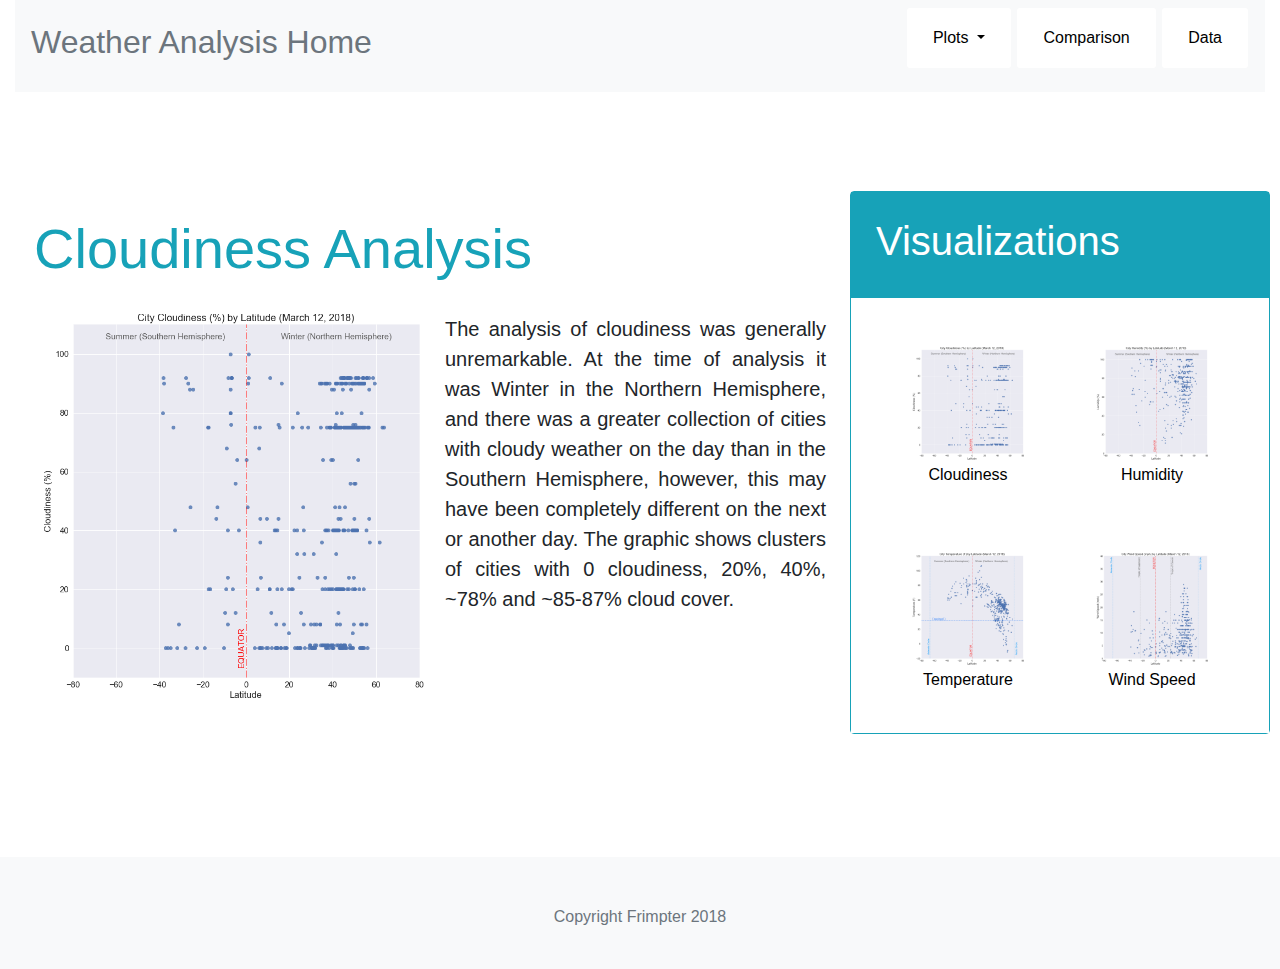
==== Cloudiness.html @ e0204baf "Add files via upload" ====
<!--HW10_HTML+CSS >> CLOUDINESS-->

<!DOCTYPE html>
<html lang="en">

<head class="head">
    <meta charset="UTF-8">
    <meta name="viewport" content="width=device-width, initial-scale=1, shrink-to-fit=no">
    <title>Frimpter HW10</title>
    <link rel="stylesheet" href="https://stackpath.bootstrapcdn.com/bootstrap/4.1.0/css/bootstrap.min.css">
    <link rel="stylesheet" href="Frimpter HW10_HTML_CSS.css">
</head>

<body class="body">

    <!--NAVIGATION BAR-->
    <div class="container-fluid">
        <nav class="navbar navbar-light bg-light">
            <a class="navbar-brand text-secondary" href="Frimpter HW10_HTML_CSS.html">
                <h2>Weather Analysis Home</h2>
            </a>
            <ul>
                <li class="nav-item dropdown">
                    <a class="nav-link dropdown-toggle" href="#" id="navbarDropdown" role="button" data-toggle="dropdown" aria-haspopup="true"
                        aria-expanded="false">
                        Plots
                    </a>
                    <div class="dropdown-menu" aria-labelledby="navbarDropdown">
                        <a class="dropdown-item" href="Cloudiness.html">Cloudiness</a>
                        <a class="dropdown-item" href="Humidity.html">Humidity</a>
                        <a class="dropdown-item" href="Temperature.html">Temperature</a>
                        <a class="dropdown-item" href="WindSpeed.html">Wind Speed</a>
                        <div class="dropdown-divider"></div>
                    </div>
                </li>
                <li class="nav-item">
                    <a class="nav-link" href="Comparison.html">Comparison</a>
                </li>
                <li class="nav-item">
                    <a class="nav-link" href="Data.html">Data</a>
                </li>
            </ul>
        </nav>
    </div>

    <!--ROW 1-->
    <div class="row">
        <br>
    </div>

    <!--ROW 2-->

    <div class="row">

        <!--COLUMN 1-->
        <div class="col-sm-12 col-md-8 px-4" background-color="#ffffff">
            <br>
            <h1 class="display-4 text-info">
                <strong>Cloudiness Analysis</strong>
            </h1>
            <br>

            <img src="HW6_Latitude_vs_Cloudiness.png" class="figure-img img-responsive rounded float-left gap-right" alt="An amazing Pandas figure generated from scratch with luv."
                width="50%">

            <p class="lead text-justify">The analysis of cloudiness was generally unremarkable. At the time of analysis it was Winter in the Northern Hemisphere, and there was a greater collection of cities with cloudy weather on the day than in the Southern Hemisphere, however, this may have been completely different on the next or another day. The graphic shows clusters of cities with 0 cloudiness, 20%, 40%, ~78% and ~85-87% cloud cover. 
            </p>

        </div>

        <!--COLUMN 2-->
        <div class="col-sm-12 col-md-4 border border-info rounded">
            <div class="row bg-info">
                <br>
                <h1 class="h1 text-white">Visualizations</h1>
                <br>
            </div>

            <!--Two columns with thumbnails of the available images-->
            <div class="row bg-white">
                <div class="col-md-6">
                    <br>
                    <div class="thumbnail">
                        <a href="Cloudiness.html" class="a">
                            <img src="HW6_Latitude_vs_Cloudiness.png" alt="Fig1" style="width:75%">
                            <div class="caption">
                                <p>Cloudiness</p>
                            </div>
                        </a>
                    </div>
                </div>
                <div class="col-md-6">
                    <br>
                    <div class="thumbnail">
                        <a href="Humidity.html" class="a">
                            <img src="HW6_Latitude_vs_Humidity.png" alt="Fig 2" style="width:75%">
                            <div class="caption">
                                <p>Humidity</p>
                            </div>
                        </a>
                    </div>
                </div>
            </div>
            <div class="row bg-white">
                <div class="col-md-6">
                    <div class="thumbnail">
                        <a href="Temperature.html" class="a">
                            <img src="HW6_Latitude_vs_Temperature.png" alt="Fig3" style="width:75%">
                            <div class="caption">
                                <p>Temperature</p>
                            </div>
                        </a>
                    </div>
                </div>
                <div class="col-md-6">
                    <div class="thumbnail">
                        <a href="WindSpeed.html" class="a">
                            <img src="HW6_Latitude_vs_WindSpeed.png" alt="Fig 4" style="width:75%">
                            <div class="caption">
                                <p>Wind Speed</p>
                            </div>
                        </a>
                    </div>
                </div>
            </div>

            <!--End thumbnails-->

        </div>

    </div>
    <div class="row">
        <br>
        <br>
    </div>
</body>

<footer class="page-footer font-small bg-light text-center">
    <br>
    <br>
    <p class="text-muted">Copyright Frimpter 2018</p>
    <br>
</footer>

</html>
---- Frimpter HW10_HTML_CSS.css ----
<!--HW10_HTML+CSS CSS FILE-->


/* Giving our navbar some padding and a background color */
.navbar {
  padding: 10px;
  background: #ffffff;
}

/* Making our navbar li's inline-block elements */
.navbar li {
  display: inline-block;
  padding: 10px;
  margin-right: 1px;
  margin-left: 1px;
  cursor: pointer;
  background: #ffffff;
  border-radius: 3px;
}

/* Getting rid of the default link styles here */
.navbar li a {
  color: #000;
  text-decoration: none;
}

/* All link styles to black */
.a {
  color: #000;
  text-decoration: none;
}

.head {
  background: #DCDCDC
}

.row {
  padding: 25px;

}

.col {
  padding: 5px;
}

.caption {
  text-align: center;
}

.thumbnail {
  text-align: center;
}

.gap-right {
  margin-right: 15px;
}
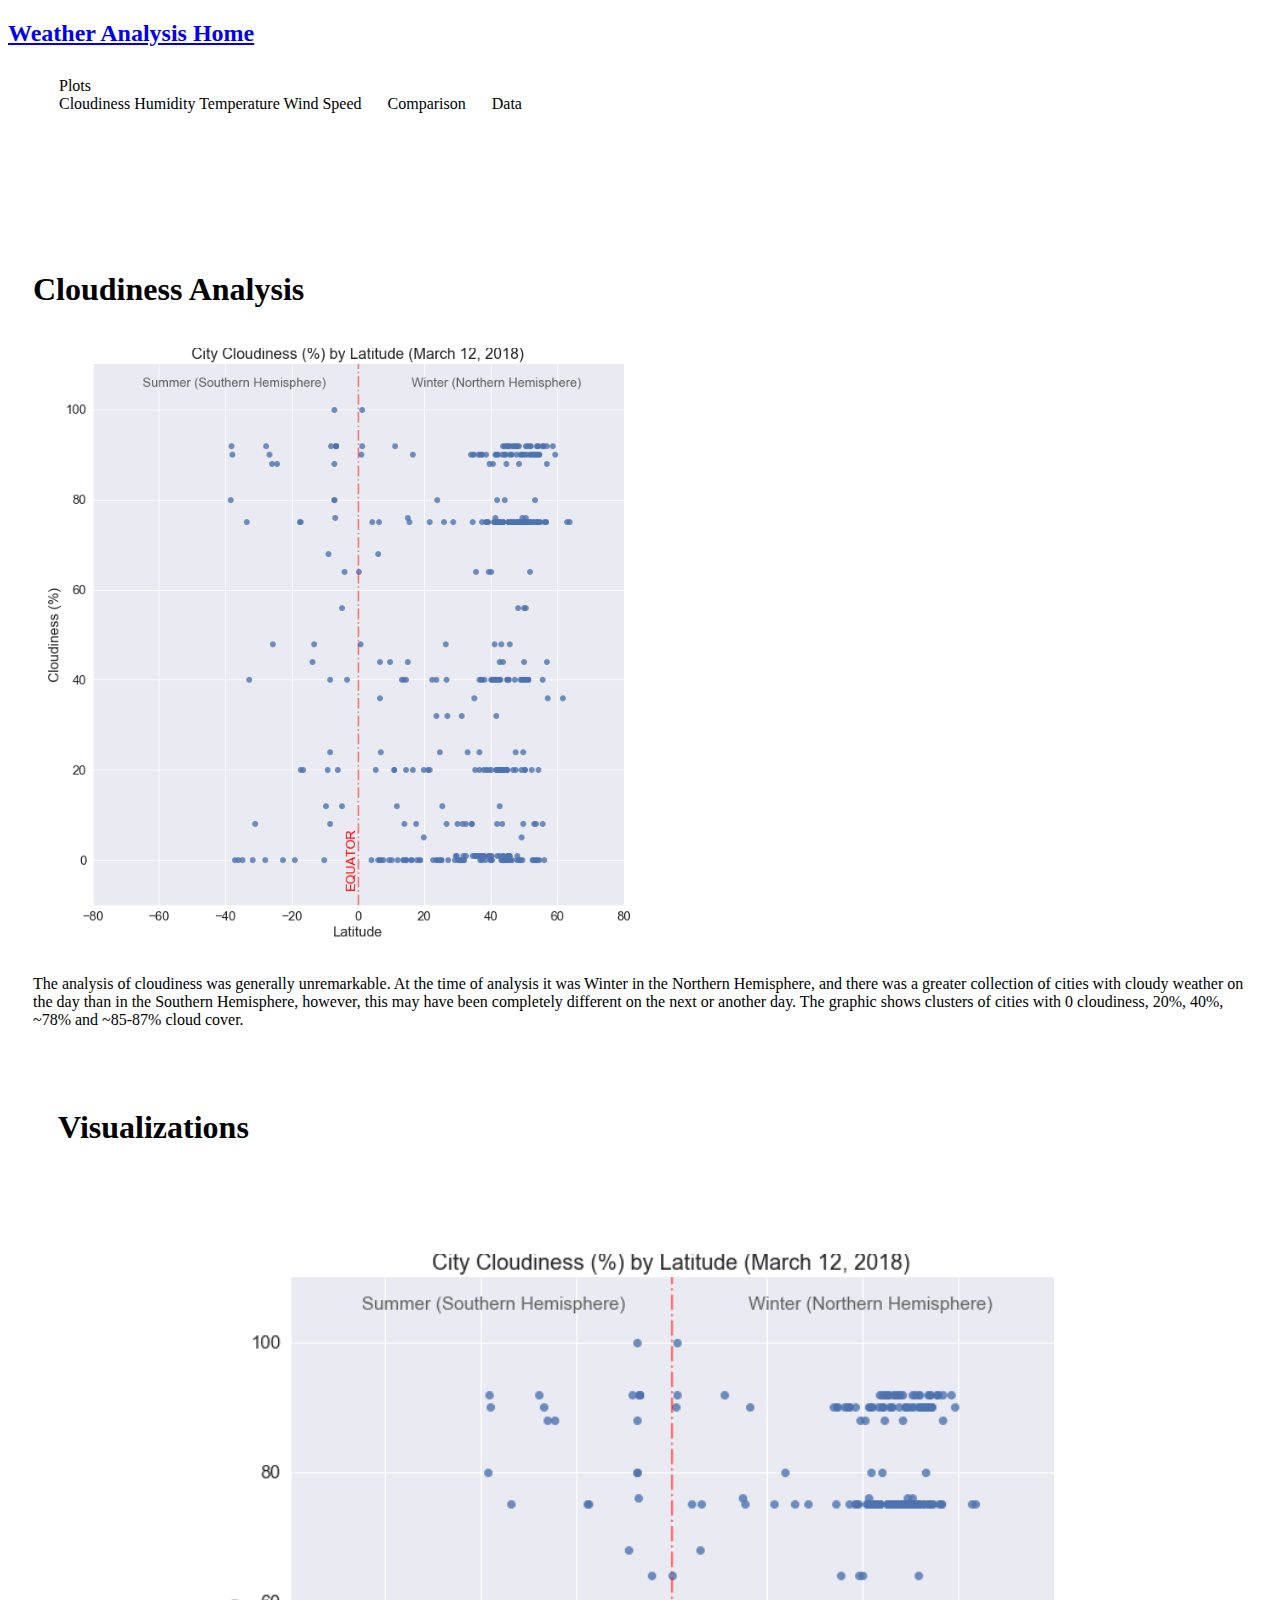
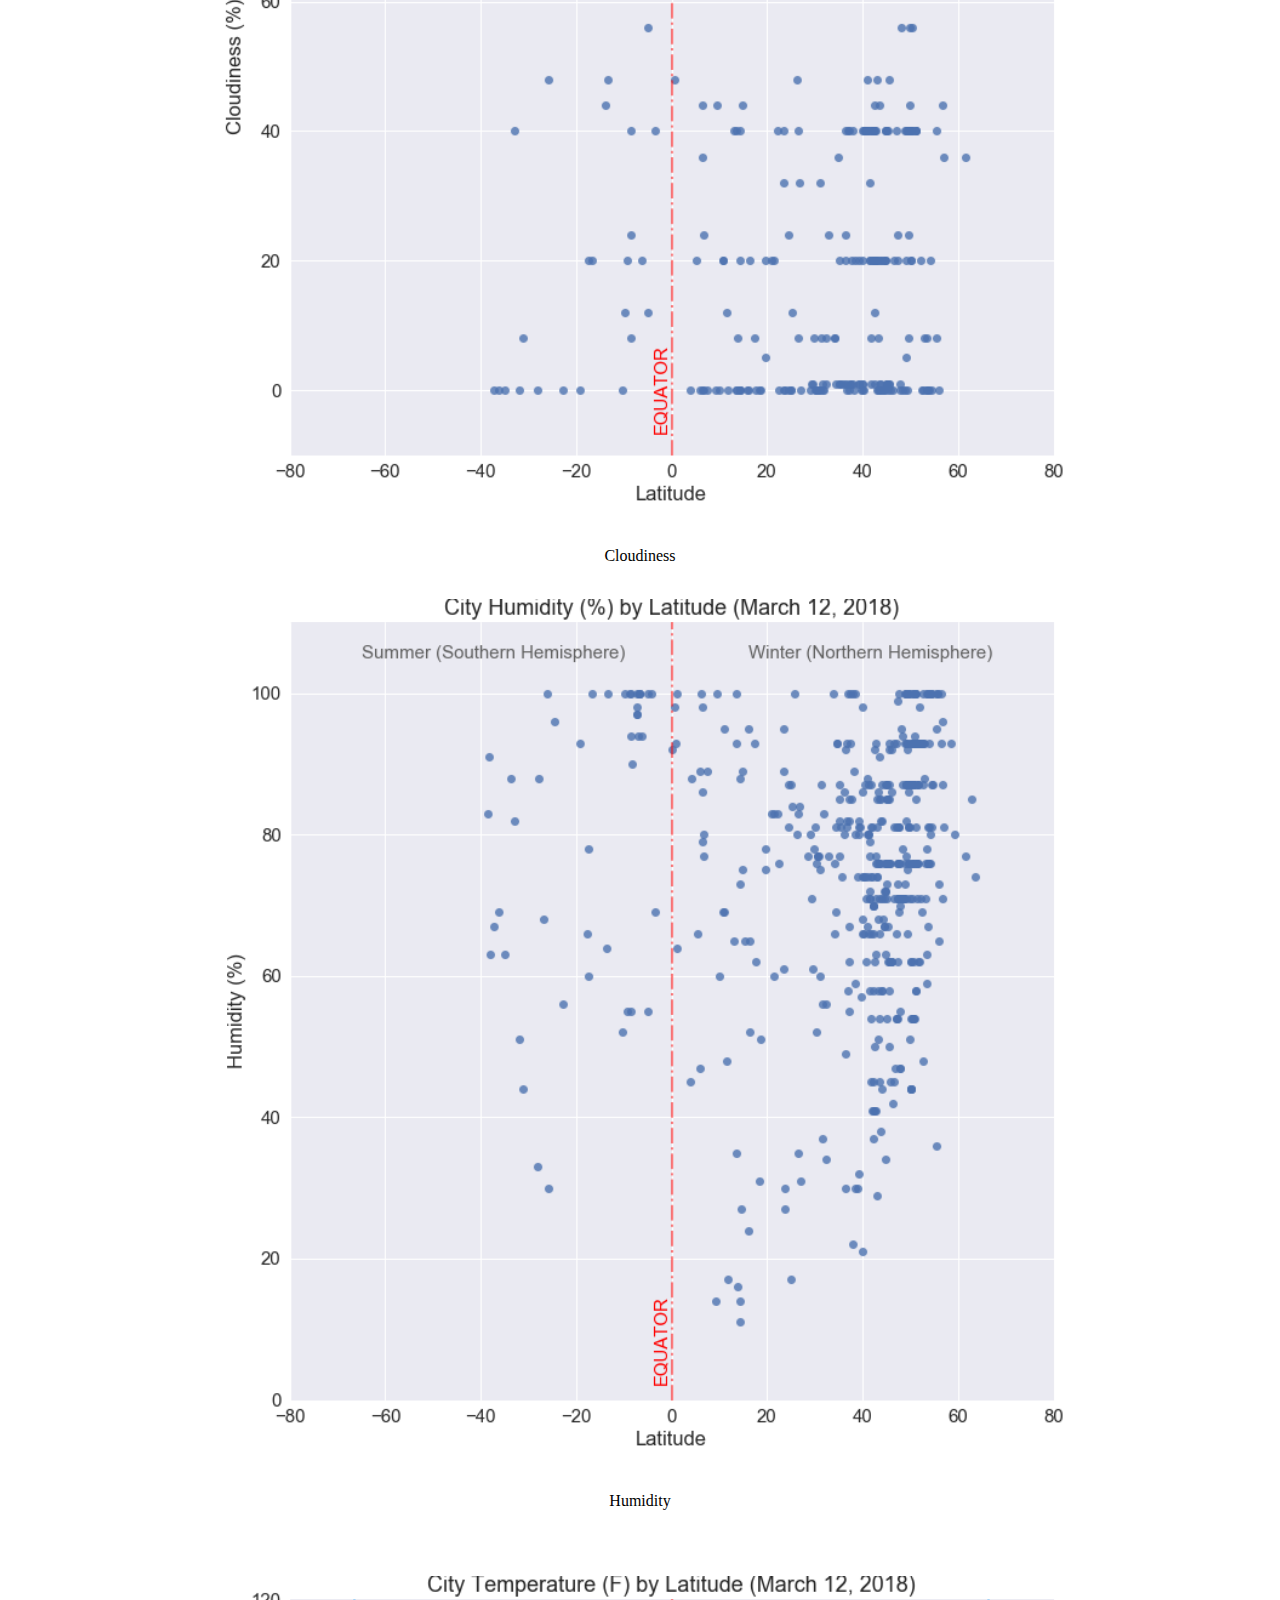
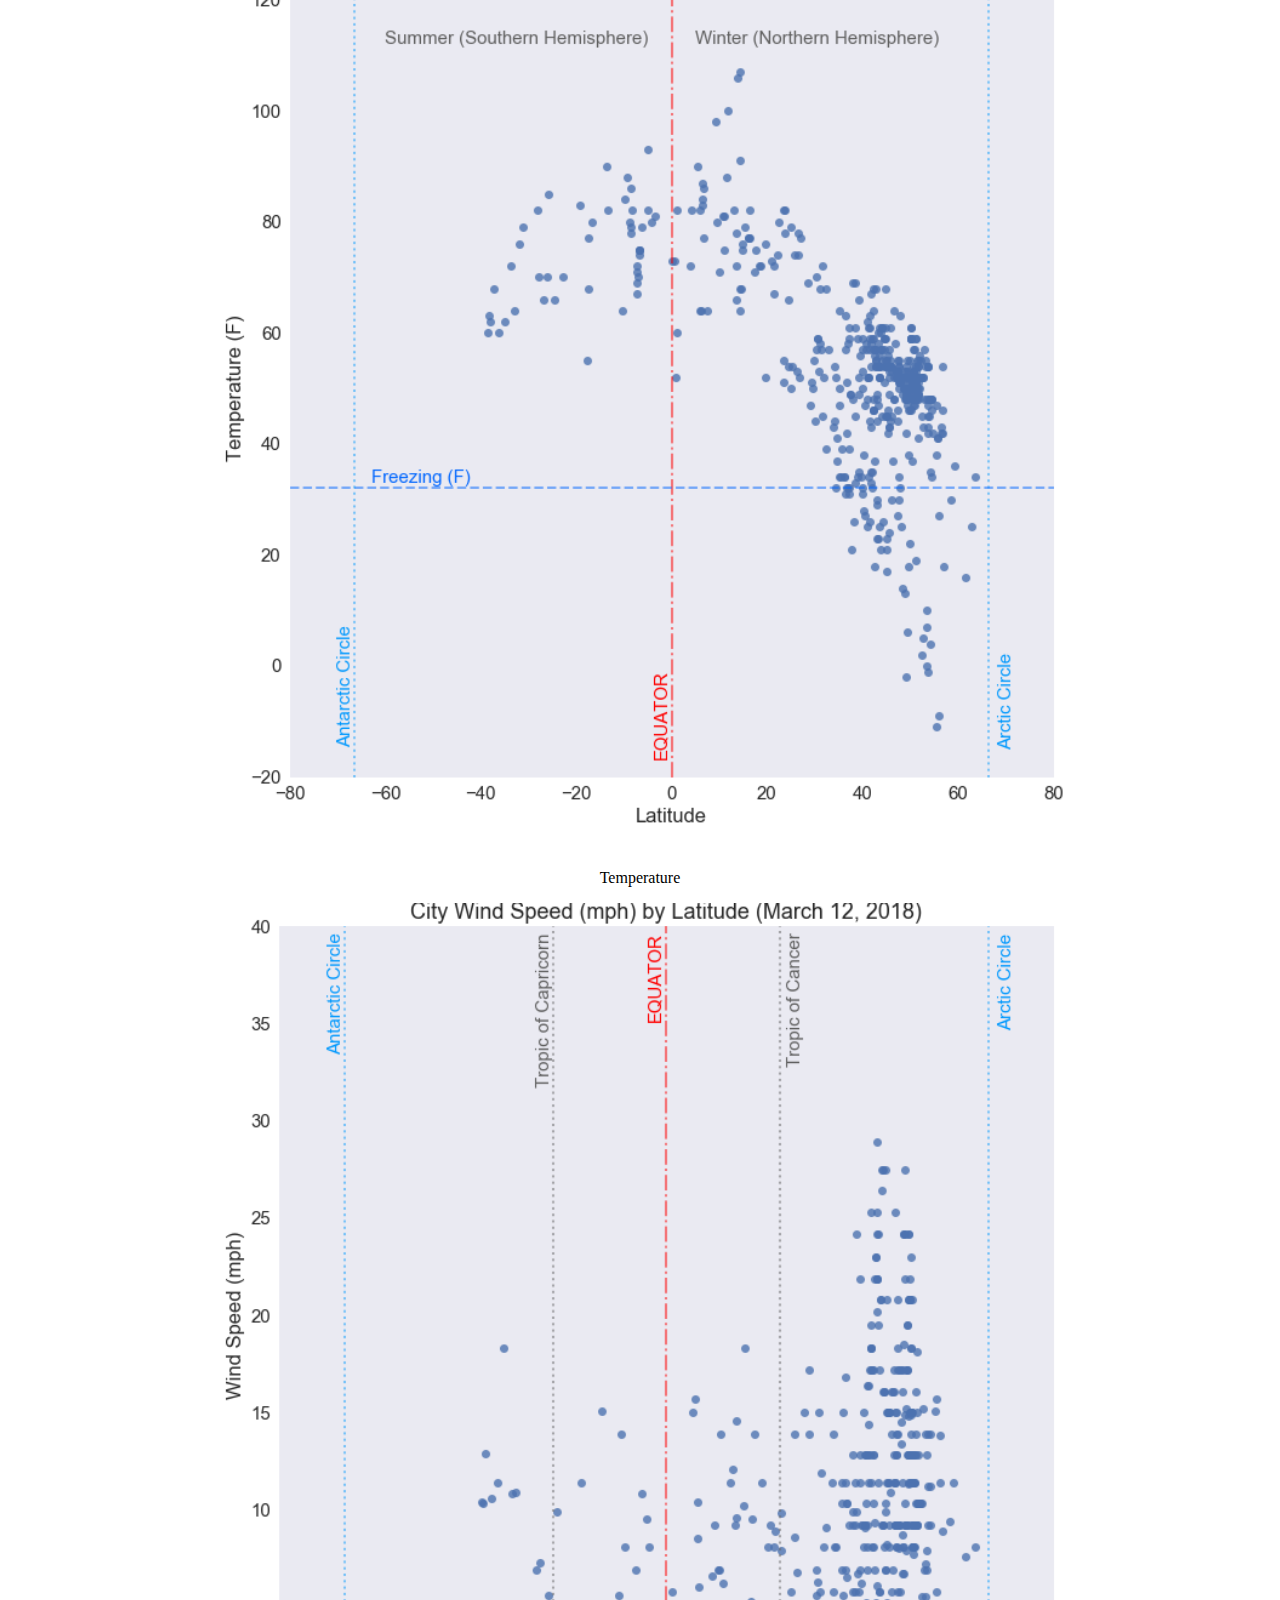
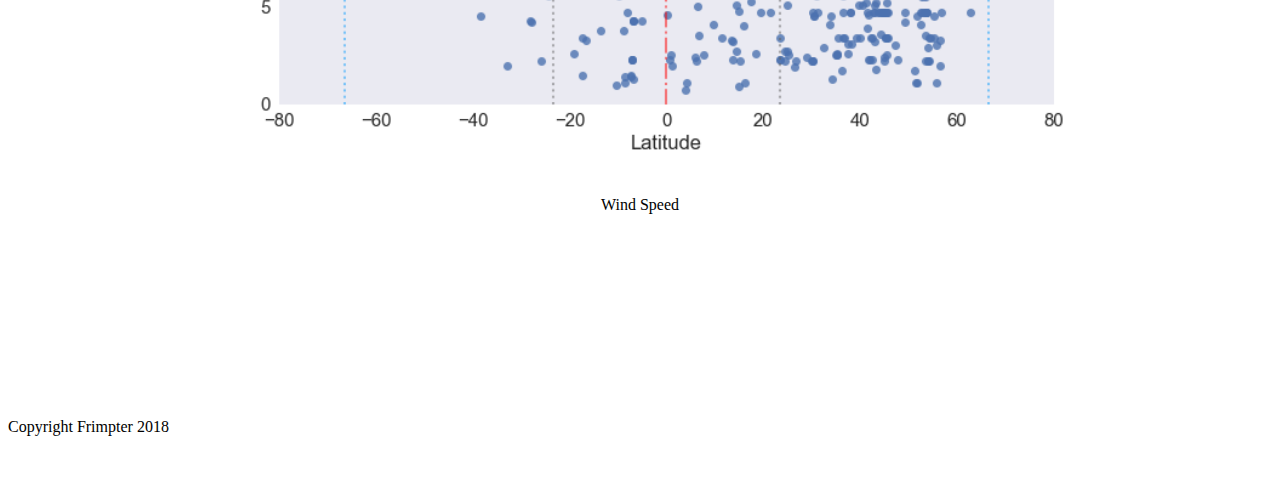
==== commit 28a0dcaa: "updated files" ====
--- a/Cloudiness.html
+++ b/Cloudiness.html
@@ -7,7 +7,9 @@
     <meta charset="UTF-8">
     <meta name="viewport" content="width=device-width, initial-scale=1, shrink-to-fit=no">
     <title>Frimpter HW10</title>
-    <link rel="stylesheet" href="https://stackpath.bootstrapcdn.com/bootstrap/4.1.0/css/bootstrap.min.css">
+    <!--<link rel="stylesheet" href="https://stackpath.bootstrapcdn.com/bootstrap/4.1.0/css/bootstrap.min.css">-->
+    <link rel="stylesheet" href="https://stackpath.bootstrapcdn.com/bootstrap/4.1.0/css/bootstrap.min.css" integrity="sha384-9gVQ4dYFwwWSjIDZnLEWnxCjeSWFphJiwGPXr1jddIhOegiu1FwO5qRGvFXOdJZ4"
+        crossorigin="anonymous">
     <link rel="stylesheet" href="Frimpter HW10_HTML_CSS.css">
 </head>
 
@@ -30,7 +32,6 @@
                         <a class="dropdown-item" href="Humidity.html">Humidity</a>
                         <a class="dropdown-item" href="Temperature.html">Temperature</a>
                         <a class="dropdown-item" href="WindSpeed.html">Wind Speed</a>
-                        <div class="dropdown-divider"></div>
                     </div>
                 </li>
                 <li class="nav-item">
@@ -133,6 +134,12 @@
         <br>
         <br>
     </div>
+<script src="https://code.jquery.com/jquery-3.3.1.slim.min.js" integrity="sha384-q8i/X+965DzO0rT7abK41JStQIAqVgRVzpbzo5smXKp4YfRvH+8abtTE1Pi6jizo"
+    crossorigin="anonymous"></script>
+<script src="https://cdnjs.cloudflare.com/ajax/libs/popper.js/1.14.0/umd/popper.min.js" integrity="sha384-cs/chFZiN24E4KMATLdqdvsezGxaGsi4hLGOzlXwp5UZB1LY//20VyM2taTB4QvJ"
+    crossorigin="anonymous"></script>
+<script src="https://stackpath.bootstrapcdn.com/bootstrap/4.1.0/js/bootstrap.min.js" integrity="sha384-uefMccjFJAIv6A+rW+L4AHf99KvxDjWSu1z9VI8SKNVmz4sk7buKt/6v9KI65qnm"
+    crossorigin="anonymous"></script>
 </body>
 
 <footer class="page-footer font-small bg-light text-center">
